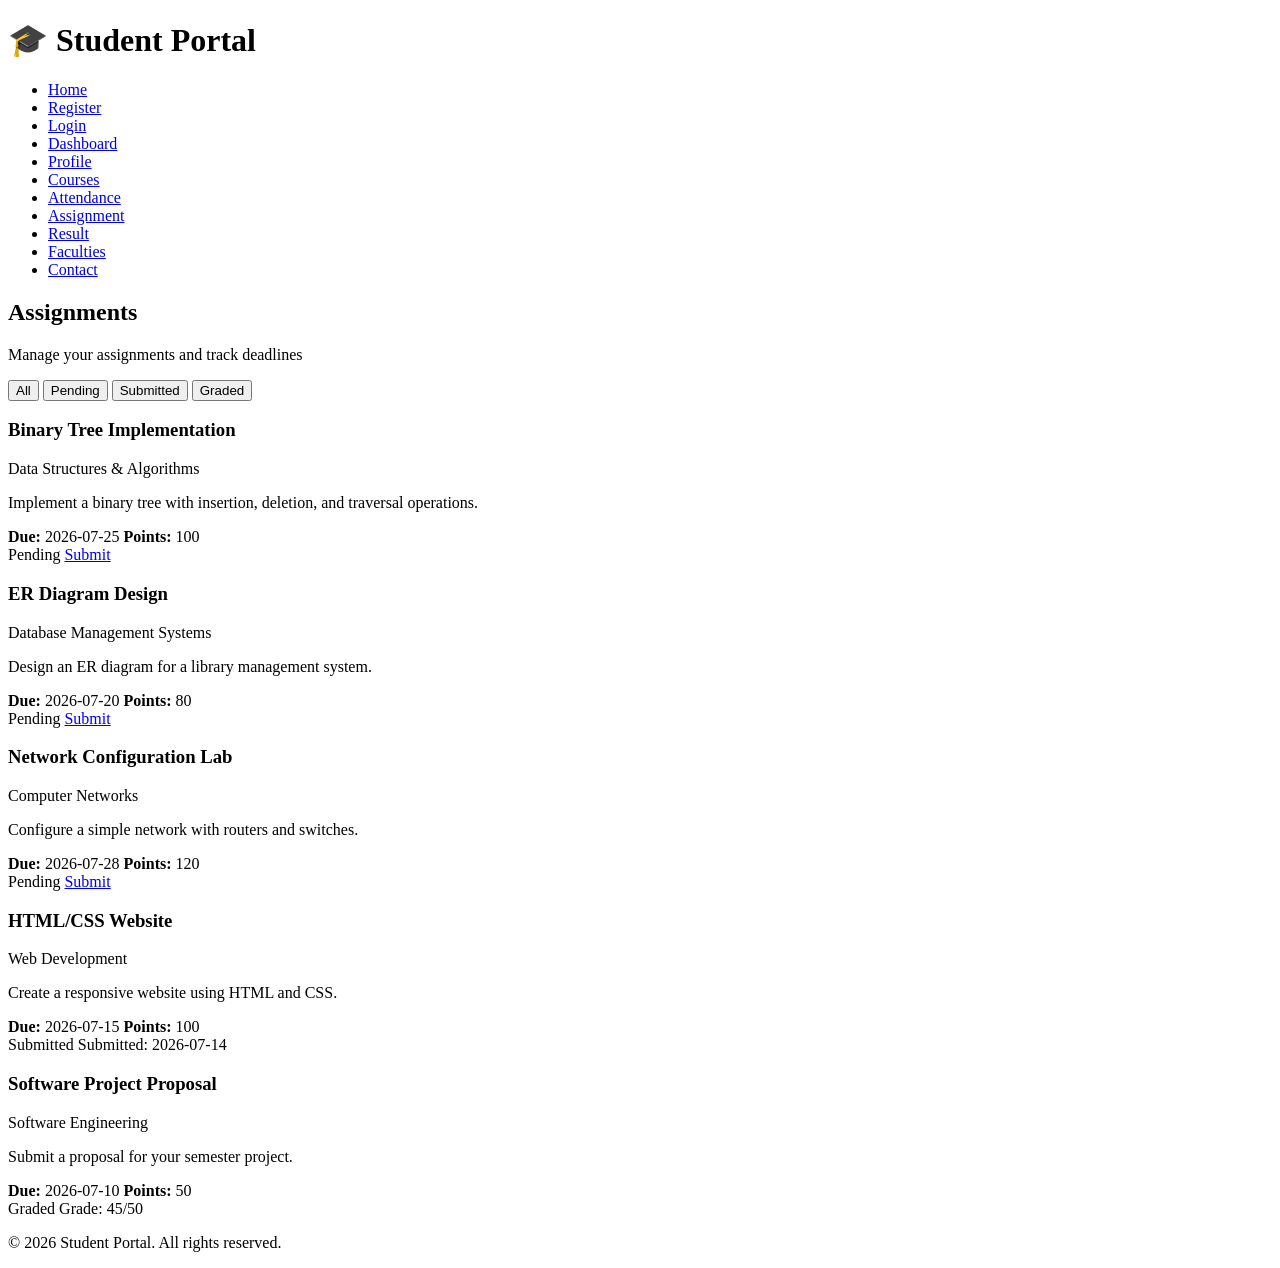
==== pages/assignment.html @ b6d4ee6d "First commit - wdf_project" ====
<!DOCTYPE html>
<html lang="en">
<head>
    <meta charset="UTF-8">
    <meta name="viewport" content="width=device-width, initial-scale=1.0">
    <title>Student Portal - Assignments</title>
    <link rel="stylesheet" href="D:\wdf_project\css\style.css">
</head>
<body>
    <header>
        <div class="logo">
            <h1>🎓 Student Portal</h1>
        </div>
        <nav>
            <ul>
                <li><a href="index.html">Home</a></li>
                <li><a href="register.html">Register</a></li>
                <li><a href="login.html">Login</a></li>
                <li><a href="dashboard.html">Dashboard</a></li>
                <li><a href="profile.html">Profile</a></li>
                <li><a href="courses.html">Courses</a></li>
                <li><a href="attendance.html">Attendance</a></li>
                <li><a href="assignment.html" class="active">Assignment</a></li>
                <li><a href="result.html">Result</a></li>
                <li><a href="faculties.html">Faculties</a></li>
                <li><a href="contact.html">Contact</a></li>
            </ul>
        </nav>
    </header>

    <main>
        <section class="page-section">
            <h2>Assignments</h2>
            <p>Manage your assignments and track deadlines</p>
            
            <div class="assignment-filters">
                <button class="filter-btn active">All</button>
                <button class="filter-btn">Pending</button>
                <button class="filter-btn">Submitted</button>
                <button class="filter-btn">Graded</button>
            </div>
            
            <div class="assignment-list">
                <div class="assignment-item pending">
                    <div class="assignment-info">
                        <h3>Binary Tree Implementation</h3>
                        <p class="assignment-course">Data Structures & Algorithms</p>
                        <p class="assignment-desc">Implement a binary tree with insertion, deletion, and traversal operations.</p>
                        <div class="assignment-meta">
                            <span><strong>Due:</strong> 2026-07-25</span>
                            <span><strong>Points:</strong> 100</span>
                        </div>
                    </div>
                    <div class="assignment-actions">
                        <span class="status">Pending</span>
                        <a href="#" class="btn btn-secondary">Submit</a>
                    </div>
                </div>
                
                <div class="assignment-item pending">
                    <div class="assignment-info">
                        <h3>ER Diagram Design</h3>
                        <p class="assignment-course">Database Management Systems</p>
                        <p class="assignment-desc">Design an ER diagram for a library management system.</p>
                        <div class="assignment-meta">
                            <span><strong>Due:</strong> 2026-07-20</span>
                            <span><strong>Points:</strong> 80</span>
                        </div>
                    </div>
                    <div class="assignment-actions">
                        <span class="status">Pending</span>
                        <a href="#" class="btn btn-secondary">Submit</a>
                    </div>
                </div>
                
                <div class="assignment-item pending">
                    <div class="assignment-info">
                        <h3>Network Configuration Lab</h3>
                        <p class="assignment-course">Computer Networks</p>
                        <p class="assignment-desc">Configure a simple network with routers and switches.</p>
                        <div class="assignment-meta">
                            <span><strong>Due:</strong> 2026-07-28</span>
                            <span><strong>Points:</strong> 120</span>
                        </div>
                    </div>
                    <div class="assignment-actions">
                        <span class="status">Pending</span>
                        <a href="#" class="btn btn-secondary">Submit</a>
                    </div>
                </div>
                
                <div class="assignment-item submitted">
                    <div class="assignment-info">
                        <h3>HTML/CSS Website</h3>
                        <p class="assignment-course">Web Development</p>
                        <p class="assignment-desc">Create a responsive website using HTML and CSS.</p>
                        <div class="assignment-meta">
                            <span><strong>Due:</strong> 2026-07-15</span>
                            <span><strong>Points:</strong> 100</span>
                        </div>
                    </div>
                    <div class="assignment-actions">
                        <span class="status">Submitted</span>
                        <span class="submitted-date">Submitted: 2026-07-14</span>
                    </div>
                </div>
                
                <div class="assignment-item graded">
                    <div class="assignment-info">
                        <h3>Software Project Proposal</h3>
                        <p class="assignment-course">Software Engineering</p>
                        <p class="assignment-desc">Submit a proposal for your semester project.</p>
                        <div class="assignment-meta">
                            <span><strong>Due:</strong> 2026-07-10</span>
                            <span><strong>Points:</strong> 50</span>
                        </div>
                    </div>
                    <div class="assignment-actions">
                        <span class="status">Graded</span>
                        <span class="grade">Grade: 45/50</span>
                    </div>
                </div>
            </div>
        </section>
    </main>

    <footer>
        <p>&copy; 2026 Student Portal. All rights reserved.</p>
    </footer>
</body>
</html>
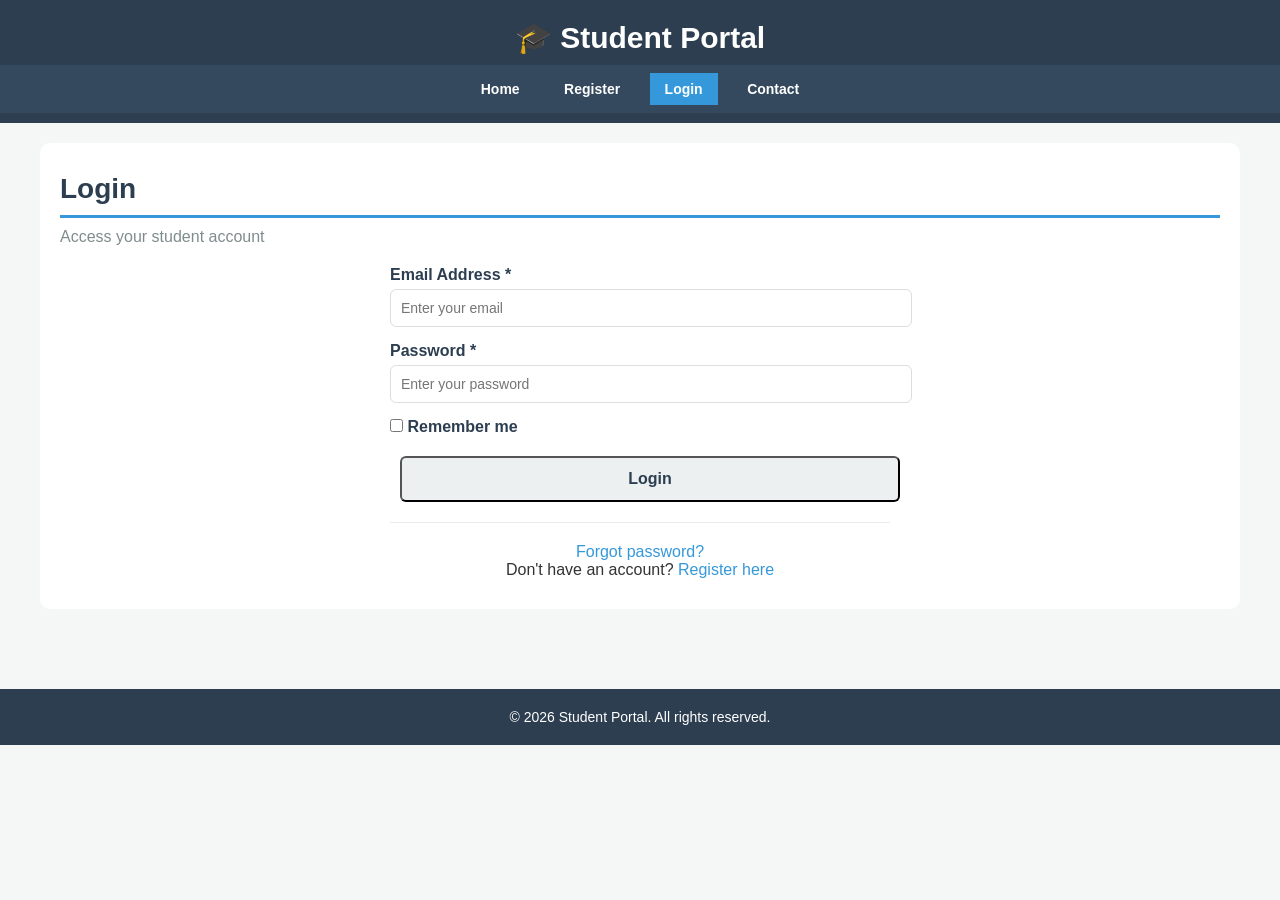
==== commit 29c7b2a8: "Added login/logout functionality and protected pages" ====
--- a/pages/assignment.html
+++ b/pages/assignment.html
@@ -1,11 +1,14 @@
 <!DOCTYPE html>
 <html lang="en">
+
 <head>
     <meta charset="UTF-8">
     <meta name="viewport" content="width=device-width, initial-scale=1.0">
     <title>Student Portal - Assignments</title>
-    <link rel="stylesheet" href="D:\wdf_project\css\style.css">
+    <link rel="stylesheet" href="../css/style.css">
+    <script src="../js/script.js"></script>
 </head>
+
 <body>
     <header>
         <div class="logo">
@@ -16,13 +19,17 @@
                 <li><a href="index.html">Home</a></li>
                 <li><a href="register.html">Register</a></li>
                 <li><a href="login.html">Login</a></li>
-                <li><a href="dashboard.html">Dashboard</a></li>
-                <li><a href="profile.html">Profile</a></li>
-                <li><a href="courses.html">Courses</a></li>
-                <li><a href="attendance.html">Attendance</a></li>
-                <li><a href="assignment.html" class="active">Assignment</a></li>
-                <li><a href="result.html">Result</a></li>
-                <li><a href="faculties.html">Faculties</a></li>
+                <li class="dropdown">
+                    <a href="dashboard.html">Dashboard <span class="dropdown-arrow">▼</span></a>
+                    <ul class="dropdown-content">
+                        <li><a href="profile.html">Profile</a></li>
+                        <li><a href="courses.html">Courses</a></li>
+                        <li><a href="attendance.html">Attendance</a></li>
+                        <li><a href="assignment.html" class="active">Assignment</a></li>
+                        <li><a href="result.html">Result</a></li>
+                        <li><a href="faculties.html">Faculties</a></li>
+                    </ul>
+                </li>
                 <li><a href="contact.html">Contact</a></li>
             </ul>
         </nav>
@@ -32,20 +39,21 @@
         <section class="page-section">
             <h2>Assignments</h2>
             <p>Manage your assignments and track deadlines</p>
-            
+
             <div class="assignment-filters">
                 <button class="filter-btn active">All</button>
                 <button class="filter-btn">Pending</button>
                 <button class="filter-btn">Submitted</button>
                 <button class="filter-btn">Graded</button>
             </div>
-            
+
             <div class="assignment-list">
                 <div class="assignment-item pending">
                     <div class="assignment-info">
                         <h3>Binary Tree Implementation</h3>
                         <p class="assignment-course">Data Structures & Algorithms</p>
-                        <p class="assignment-desc">Implement a binary tree with insertion, deletion, and traversal operations.</p>
+                        <p class="assignment-desc">Implement a binary tree with insertion, deletion, and traversal
+                            operations.</p>
                         <div class="assignment-meta">
                             <span><strong>Due:</strong> 2026-07-25</span>
                             <span><strong>Points:</strong> 100</span>
@@ -56,7 +64,7 @@
                         <a href="#" class="btn btn-secondary">Submit</a>
                     </div>
                 </div>
-                
+
                 <div class="assignment-item pending">
                     <div class="assignment-info">
                         <h3>ER Diagram Design</h3>
@@ -72,7 +80,7 @@
                         <a href="#" class="btn btn-secondary">Submit</a>
                     </div>
                 </div>
-                
+
                 <div class="assignment-item pending">
                     <div class="assignment-info">
                         <h3>Network Configuration Lab</h3>
@@ -88,7 +96,7 @@
                         <a href="#" class="btn btn-secondary">Submit</a>
                     </div>
                 </div>
-                
+
                 <div class="assignment-item submitted">
                     <div class="assignment-info">
                         <h3>HTML/CSS Website</h3>
@@ -104,7 +112,7 @@
                         <span class="submitted-date">Submitted: 2026-07-14</span>
                     </div>
                 </div>
-                
+
                 <div class="assignment-item graded">
                     <div class="assignment-info">
                         <h3>Software Project Proposal</h3>
@@ -128,4 +136,5 @@
         <p>&copy; 2026 Student Portal. All rights reserved.</p>
     </footer>
 </body>
+
 </html>
--- a/css/style.css
+++ b/css/style.css
@@ -0,0 +1,1015 @@
+/* ---------- RESET ---------- */
+body, h1, h2, h3, h4, p, ul, li, a, form, input, select, textarea, table, th, td {
+    margin: 0;
+    padding: 0;
+    font-family: Arial, sans-serif;
+}
+
+/* ---------- BODY ---------- */
+body {
+    background-color: #f4f7f6;
+    color: #333333;
+}
+
+/* ---------- HEADER ---------- */
+header {
+    background-color: #2c3e50;
+    color: white;
+    padding-top: 10px;
+    padding-bottom: 10px;
+}
+
+.logo {
+    text-align: center;
+    padding-top: 10px;
+    padding-bottom: 10px;
+}
+
+.logo h1 {
+    font-size: 30px;
+    font-weight: bold;
+}
+
+/* ---------- NAVIGATION ---------- */
+nav {
+    background-color: #34495e;
+    padding-top: 8px;
+    padding-bottom: 8px;
+}
+
+nav ul {
+    text-align: center;
+    list-style: none;
+}
+
+nav ul li {
+    display: inline-block;
+    margin-left: 5px;
+    margin-right: 5px;
+    position: relative;
+}
+
+nav ul li a {
+    color: white;
+    text-decoration: none;
+    padding-top: 8px;
+    padding-bottom: 8px;
+    padding-left: 15px;
+    padding-right: 15px;
+    font-size: 14px;
+    font-weight: bold;
+    background-color: #34495e;
+    display: block;
+}
+
+/* --- HOVER EFFECT --- */
+nav ul li a:hover {
+    background-color: #3498db;
+}
+
+/* --- ACTIVE LINK --- */
+nav ul li a.active {
+    background-color: #3498db;
+}
+
+/* ---------- DROPDOWN MENU ---------- */
+nav ul li.dropdown {
+    position: relative;
+}
+
+nav ul li.dropdown:hover .dropdown-content {
+    display: block;
+}
+
+nav ul li.dropdown .dropdown-content {
+    display: none;
+    position: absolute;
+    background-color: #34495e;
+    min-width: 160px;
+    top: 100%;
+    left: 0;
+    text-align: left;
+    border-radius: 0 0 8px 8px;
+    box-shadow: 0 4px 8px rgba(0, 0, 0, 0.2);
+    z-index: 1000;
+}
+
+nav ul li.dropdown .dropdown-content li {
+    display: block;
+    margin: 0;
+}
+
+nav ul li.dropdown .dropdown-content li a {
+    padding-top: 10px;
+    padding-bottom: 10px;
+    padding-left: 20px;
+    padding-right: 20px;
+    background-color: #34495e;
+    border-bottom: 1px solid #2c3e50;
+}
+
+nav ul li.dropdown .dropdown-content li a:hover {
+    background-color: #3498db;
+}
+
+nav ul li.dropdown .dropdown-content li a.active {
+    background-color: #3498db;
+}
+
+.dropdown-arrow {
+    font-size: 10px;
+    margin-left: 5px;
+}
+
+/* ---------- MAIN CONTENT ---------- */
+main {
+    padding-left: 20px;
+    padding-right: 20px;
+    padding-top: 20px;
+    padding-bottom: 20px;
+    max-width: 1200px;
+    margin-left: auto;
+    margin-right: auto;
+}
+
+/* ---------- PAGE SECTION (all pages) ---------- */
+.page-section {
+    background-color: white;
+    padding-top: 30px;
+    padding-bottom: 30px;
+    padding-left: 20px;
+    padding-right: 20px;
+    border-radius: 10px;
+    margin-bottom: 30px;
+}
+
+.page-section h2 {
+    color: #2c3e50;
+    margin-bottom: 10px;
+    font-size: 28px;
+    border-bottom: 3px solid #3498db;
+    padding-bottom: 10px;
+}
+
+.page-section > p {
+    color: #7f8c8d;
+    margin-bottom: 20px;
+    font-size: 16px;
+}
+
+/* ---------- HERO SECTION (homepage only) ---------- */
+.hero {
+    background-color: #2c3e50;
+    background-image: linear-gradient(to bottom, #2c3e50, #3498db);
+    color: white;
+    padding-top: 60px;
+    padding-bottom: 60px;
+    padding-left: 30px;
+    padding-right: 30px;
+    text-align: center;
+    border-radius: 10px;
+    margin-bottom: 30px;
+}
+
+.hero h2 {
+    font-size: 40px;
+    margin-bottom: 15px;
+}
+
+.hero p {
+    font-size: 18px;
+    margin-bottom: 30px;
+}
+
+.hero-buttons {
+    text-align: center;
+}
+
+/* ---------- BUTTONS ---------- */
+.btn {
+    display: inline-block;
+    padding-top: 12px;
+    padding-bottom: 12px;
+    padding-left: 30px;
+    padding-right: 30px;
+    border-radius: 6px;
+    text-decoration: none;
+    font-weight: bold;
+    font-size: 16px;
+    margin-left: 10px;
+    margin-right: 10px;
+}
+
+.btn-primary {
+    background-color: #ecf0f1;
+    color: #2c3e50;
+}
+
+.btn-secondary {
+    background-color: rgba(255, 255, 255, 0.2);
+    color: white;
+    border: 2px solid white;
+}
+
+/* ---------- FEATURES SECTION (homepage) ---------- */
+.features {
+    padding-top: 20px;
+    padding-bottom: 20px;
+}
+
+.features h2 {
+    text-align: center;
+    margin-bottom: 30px;
+    color: #2c3e50;
+    font-size: 32px;
+}
+
+.features-grid {
+    text-align: center;
+}
+
+.feature-card {
+    background-color: white;
+    padding-top: 30px;
+    padding-bottom: 30px;
+    padding-left: 20px;
+    padding-right: 20px;
+    border-radius: 10px;
+    display: inline-block;
+    width: 200px;
+    margin-left: 15px;
+    margin-right: 15px;
+    margin-bottom: 20px;
+    text-align: center;
+    border: 1px solid #dddddd;
+}
+
+.feature-card h3 {
+    color: #2c3e50;
+    margin-bottom: 10px;
+    font-size: 20px;
+}
+
+.feature-card p {
+    color: #7f8c8d;
+    margin-bottom: 15px;
+    font-size: 14px;
+}
+
+.btn-link {
+    color: #3498db;
+    text-decoration: none;
+    font-weight: bold;
+}
+
+/* ---------- FACULTIES SECTION ---------- */
+.faculties-grid {
+    text-align: center;
+}
+
+.faculty-card {
+    background-color: white;
+    padding-top: 25px;
+    padding-bottom: 25px;
+    padding-left: 20px;
+    padding-right: 20px;
+    border-radius: 10px;
+    display: inline-block;
+    width: 220px;
+    margin-left: 12px;
+    margin-right: 12px;
+    margin-bottom: 20px;
+    text-align: center;
+    border: 1px solid #e9ecef;
+    vertical-align: top;
+}
+
+.faculty-avatar {
+    font-size: 40px;
+    margin-bottom: 10px;
+}
+
+.faculty-card h3 {
+    color: #2c3e50;
+    font-size: 18px;
+    margin-bottom: 5px;
+}
+
+.faculty-subject {
+    color: #3498db;
+    font-weight: bold;
+    font-size: 14px;
+    margin-bottom: 8px;
+}
+
+.faculty-details {
+    color: #7f8c8d;
+    font-size: 13px;
+    margin-bottom: 10px;
+    padding-left: 5px;
+    padding-right: 5px;
+}
+
+.faculty-email {
+    color: #555555;
+    font-size: 13px;
+}
+
+/* ---------- FORMS (Register, Login, Contact) ---------- */
+.form-container {
+    max-width: 500px;
+    margin-left: auto;
+    margin-right: auto;
+}
+
+.form-group {
+    margin-bottom: 15px;
+}
+
+.form-group label {
+    display: block;
+    margin-bottom: 5px;
+    font-weight: bold;
+    color: #2c3e50;
+}
+
+.form-group input,
+.form-group select,
+.form-group textarea {
+    width: 100%;
+    padding-top: 10px;
+    padding-bottom: 10px;
+    padding-left: 10px;
+    padding-right: 10px;
+    border: 1px solid #dddddd;
+    border-radius: 6px;
+    font-size: 14px;
+}
+
+.checkbox-group {
+    text-align: left;
+}
+
+.checkbox-group input {
+    width: auto;
+    display: inline-block;
+}
+
+.checkbox-group label {
+    display: inline-block;
+}
+
+.form-footer {
+    margin-top: 20px;
+    text-align: center;
+    padding-top: 20px;
+    border-top: 1px solid #e9ecef;
+}
+
+.form-footer a {
+    color: #3498db;
+    text-decoration: none;
+}
+
+.btn-block {
+    width: 100%;
+    display: block;
+}
+
+/* ---------- DASHBOARD CARDS ---------- */
+.dashboard-grid {
+    text-align: center;
+}
+
+.card {
+    background-color: #f8f9fa;
+    padding-top: 20px;
+    padding-bottom: 20px;
+    padding-left: 15px;
+    padding-right: 15px;
+    border-radius: 8px;
+    display: inline-block;
+    width: 220px;
+    margin-left: 10px;
+    margin-right: 10px;
+    margin-bottom: 20px;
+    text-align: center;
+    border: 1px solid #e9ecef;
+}
+
+.card h3 {
+    color: #2c3e50;
+    margin-bottom: 5px;
+}
+
+.card-number {
+    font-size: 36px;
+    font-weight: bold;
+    color: #3498db;
+    margin-top: 10px;
+    margin-bottom: 10px;
+}
+
+.deadline-list,
+.announcement-list {
+    text-align: left;
+    list-style: none;
+    padding-left: 10px;
+    padding-right: 10px;
+}
+
+.deadline-list li,
+.announcement-list li {
+    padding-top: 8px;
+    padding-bottom: 8px;
+    border-bottom: 1px solid #e9ecef;
+    font-size: 14px;
+}
+
+.deadline-list li:last-child,
+.announcement-list li:last-child {
+    border-bottom: none;
+}
+
+.quick-actions {
+    margin-top: 30px;
+    padding-top: 20px;
+    padding-bottom: 20px;
+    padding-left: 20px;
+    padding-right: 20px;
+    background-color: #f8f9fa;
+    border-radius: 8px;
+    text-align: center;
+}
+
+.quick-actions h3 {
+    margin-bottom: 15px;
+    color: #2c3e50;
+}
+
+.action-buttons {
+    text-align: center;
+}
+
+/* ---------- PROFILE ---------- */
+.profile-container {
+    max-width: 800px;
+    margin-left: auto;
+    margin-right: auto;
+}
+
+.profile-header {
+    background-color: #f8f9fa;
+    padding-top: 30px;
+    padding-bottom: 30px;
+    padding-left: 20px;
+    padding-right: 20px;
+    border-radius: 10px;
+    text-align: center;
+    margin-bottom: 30px;
+}
+
+.profile-avatar-large {
+    font-size: 60px;
+    background-color: #3498db;
+    color: white;
+    width: 100px;
+    height: 100px;
+    border-radius: 50%;
+    display: inline-block;
+    line-height: 100px;
+    text-align: center;
+    margin-bottom: 15px;
+}
+
+.profile-header-info h3 {
+    font-size: 24px;
+    color: #2c3e50;
+    margin-bottom: 5px;
+}
+
+.profile-header-info p {
+    color: #7f8c8d;
+    margin-top: 5px;
+    margin-bottom: 5px;
+}
+
+.profile-details-grid {
+    text-align: center;
+}
+
+.profile-detail-item {
+    background-color: #f8f9fa;
+    padding-top: 20px;
+    padding-bottom: 20px;
+    padding-left: 20px;
+    padding-right: 20px;
+    border-radius: 8px;
+    display: inline-block;
+    width: 300px;
+    margin-left: 10px;
+    margin-right: 10px;
+    margin-bottom: 20px;
+    text-align: left;
+    vertical-align: top;
+}
+
+.profile-detail-item h4 {
+    color: #2c3e50;
+    margin-bottom: 15px;
+    border-bottom: 2px solid #3498db;
+    padding-bottom: 8px;
+}
+
+.detail-row {
+    padding-top: 8px;
+    padding-bottom: 8px;
+    border-bottom: 1px solid #e9ecef;
+}
+
+.detail-row:last-child {
+    border-bottom: none;
+}
+
+.detail-row .label {
+    color: #7f8c8d;
+    font-weight: bold;
+}
+
+.detail-row .value {
+    color: #2c3e50;
+}
+
+/* ---------- COURSES ---------- */
+.courses-grid {
+    text-align: center;
+}
+
+.course-card {
+    background-color: #f8f9fa;
+    padding-top: 20px;
+    padding-bottom: 20px;
+    padding-left: 20px;
+    padding-right: 20px;
+    border-radius: 8px;
+    display: inline-block;
+    width: 280px;
+    margin-left: 10px;
+    margin-right: 10px;
+    margin-bottom: 20px;
+    text-align: left;
+    border: 1px solid #e9ecef;
+    vertical-align: top;
+}
+
+.course-header {
+    margin-bottom: 15px;
+}
+
+.course-header h3 {
+    color: #2c3e50;
+    font-size: 18px;
+}
+
+.course-code {
+    background-color: #3498db;
+    color: white;
+    padding-top: 3px;
+    padding-bottom: 3px;
+    padding-left: 10px;
+    padding-right: 10px;
+    border-radius: 4px;
+    font-size: 12px;
+    font-weight: bold;
+    display: inline-block;
+    margin-top: 5px;
+}
+
+.course-details p {
+    margin-top: 5px;
+    margin-bottom: 5px;
+    color: #555555;
+    font-size: 14px;
+}
+
+.course-actions {
+    margin-top: 15px;
+    padding-top: 15px;
+    border-top: 1px solid #e9ecef;
+}
+
+/* ---------- ATTENDANCE ---------- */
+.attendance-summary {
+    text-align: center;
+}
+
+.summary-card {
+    background-color: #f8f9fa;
+    padding-top: 20px;
+    padding-bottom: 20px;
+    padding-left: 15px;
+    padding-right: 15px;
+    border-radius: 8px;
+    display: inline-block;
+    width: 180px;
+    margin-left: 10px;
+    margin-right: 10px;
+    margin-bottom: 20px;
+    text-align: center;
+}
+
+.summary-card.highlight {
+    background-color: #3498db;
+    color: white;
+}
+
+.summary-card.highlight h4 {
+    color: white;
+}
+
+.summary-card.highlight .summary-number {
+    color: white;
+}
+
+.summary-card h4 {
+    color: #2c3e50;
+    margin-bottom: 5px;
+}
+
+.summary-number {
+    font-size: 36px;
+    font-weight: bold;
+    color: #3498db;
+    margin-top: 10px;
+    margin-bottom: 10px;
+}
+
+.attendance-chart {
+    margin-top: 30px;
+    padding-top: 20px;
+    padding-bottom: 20px;
+    padding-left: 20px;
+    padding-right: 20px;
+    background-color: #f8f9fa;
+    border-radius: 8px;
+    text-align: center;
+}
+
+.attendance-chart h3 {
+    margin-bottom: 20px;
+    color: #2c3e50;
+}
+
+.chart-bars {
+    text-align: center;
+}
+
+.bar {
+    display: inline-block;
+    width: 30px;
+    background-color: #3498db;
+    border-radius: 4px 4px 0 0;
+    margin-left: 15px;
+    margin-right: 15px;
+    text-align: center;
+    padding-top: 10px;
+    vertical-align: bottom;
+}
+
+.bar span:first-child {
+    color: white;
+    font-weight: bold;
+    font-size: 12px;
+    display: block;
+}
+
+.bar-label {
+    display: block;
+    color: #7f8c8d;
+    font-size: 12px;
+    margin-top: 5px;
+}
+
+/* ---------- ASSIGNMENTS ---------- */
+.assignment-filters {
+    text-align: center;
+    margin-bottom: 20px;
+}
+
+.filter-btn {
+    padding-top: 8px;
+    padding-bottom: 8px;
+    padding-left: 20px;
+    padding-right: 20px;
+    border: 2px solid #e9ecef;
+    border-radius: 20px;
+    background-color: white;
+    font-size: 14px;
+    margin-left: 5px;
+    margin-right: 5px;
+    cursor: pointer;
+}
+
+.filter-btn.active {
+    background-color: #3498db;
+    color: white;
+    border-color: #3498db;
+}
+
+.assignment-list {
+    text-align: center;
+}
+
+.assignment-item {
+    background-color: #f8f9fa;
+    padding-top: 20px;
+    padding-bottom: 20px;
+    padding-left: 20px;
+    padding-right: 20px;
+    border-radius: 8px;
+    display: inline-block;
+    width: 500px;
+    margin-left: 10px;
+    margin-right: 10px;
+    margin-bottom: 20px;
+    text-align: left;
+    border-left: 4px solid #e74c3c;
+    vertical-align: top;
+}
+
+.assignment-item.submitted {
+    border-left-color: #3498db;
+}
+
+.assignment-item.graded {
+    border-left-color: #27ae60;
+}
+
+.assignment-info h3 {
+    color: #2c3e50;
+    margin-bottom: 5px;
+}
+
+.assignment-course {
+    color: #3498db;
+    font-weight: bold;
+    font-size: 14px;
+    margin-bottom: 5px;
+}
+
+.assignment-desc {
+    color: #7f8c8d;
+    margin-bottom: 10px;
+    font-size: 14px;
+}
+
+.assignment-meta {
+    font-size: 14px;
+    color: #555555;
+}
+
+.assignment-meta span {
+    margin-right: 15px;
+}
+
+.assignment-actions {
+    margin-top: 15px;
+    padding-top: 15px;
+    border-top: 1px solid #e9ecef;
+    text-align: right;
+}
+
+.status {
+    display: inline-block;
+    padding-top: 3px;
+    padding-bottom: 3px;
+    padding-left: 12px;
+    padding-right: 12px;
+    border-radius: 20px;
+    font-size: 12px;
+    font-weight: bold;
+}
+
+.pending .status {
+    background-color: #fdebd0;
+    color: #e67e22;
+}
+
+.submitted .status {
+    background-color: #d6eaf8;
+    color: #2980b9;
+}
+
+.graded .status {
+    background-color: #f4ecf7;
+    color: #8e44ad;
+}
+
+.submitted-date {
+    font-size: 14px;
+    color: #7f8c8d;
+}
+
+.grade {
+    font-weight: bold;
+    color: #27ae60;
+    font-size: 16px;
+}
+
+/* ---------- RESULTS ---------- */
+.result-summary {
+    text-align: center;
+}
+
+.transcript-actions {
+    text-align: center;
+    margin-top: 30px;
+}
+
+/* ---------- CONTACT ---------- */
+.contact-container {
+    text-align: center;
+}
+
+.contact-info-card {
+    background-color: #f8f9fa;
+    padding-top: 30px;
+    padding-bottom: 30px;
+    padding-left: 20px;
+    padding-right: 20px;
+    border-radius: 8px;
+    display: inline-block;
+    width: 350px;
+    margin-left: 10px;
+    margin-right: 10px;
+    margin-bottom: 20px;
+    text-align: left;
+    vertical-align: top;
+}
+
+.contact-info-card h3 {
+    color: #2c3e50;
+    margin-bottom: 20px;
+    border-bottom: 2px solid #3498db;
+    padding-bottom: 10px;
+}
+
+.contact-item {
+    margin-bottom: 20px;
+}
+
+.contact-icon {
+    font-size: 20px;
+    background-color: #3498db;
+    color: white;
+    width: 40px;
+    height: 40px;
+    border-radius: 50%;
+    display: inline-block;
+    text-align: center;
+    line-height: 40px;
+    margin-right: 10px;
+}
+
+.contact-item h4 {
+    color: #2c3e50;
+    margin-bottom: 3px;
+    display: inline-block;
+    vertical-align: top;
+}
+
+.contact-item p {
+    color: #7f8c8d;
+    margin-top: 3px;
+    margin-bottom: 3px;
+    display: inline-block;
+    vertical-align: top;
+}
+
+.social-links {
+    margin-top: 20px;
+    padding-top: 20px;
+    border-top: 1px solid #e9ecef;
+}
+
+.social-links h4 {
+    color: #2c3e50;
+    margin-bottom: 10px;
+}
+
+.social-icons {
+    text-align: center;
+}
+
+.social-icon {
+    text-decoration: none;
+    font-size: 24px;
+    margin-left: 10px;
+    margin-right: 10px;
+}
+
+.contact-form-card {
+    background-color: #f8f9fa;
+    padding-top: 30px;
+    padding-bottom: 30px;
+    padding-left: 20px;
+    padding-right: 20px;
+    border-radius: 8px;
+    display: inline-block;
+    width: 350px;
+    margin-left: 10px;
+    margin-right: 10px;
+    margin-bottom: 20px;
+    text-align: left;
+    vertical-align: top;
+}
+
+.contact-form-card h3 {
+    color: #2c3e50;
+    margin-bottom: 20px;
+    border-bottom: 2px solid #3498db;
+    padding-bottom: 10px;
+}
+
+/* ---------- TABLES (Attendance, Results) ---------- */
+.table-container {
+    overflow-x: auto;
+    margin-top: 20px;
+}
+
+table {
+    width: 100%;
+    border-collapse: collapse;
+}
+
+table thead {
+    background-color: #2c3e50;
+    color: white;
+}
+
+table th,
+table td {
+    padding-top: 12px;
+    padding-bottom: 12px;
+    padding-left: 15px;
+    padding-right: 15px;
+    text-align: left;
+    border-bottom: 1px solid #e9ecef;
+}
+
+table tbody tr:hover {
+    background-color: #f8f9fa;
+}
+
+table tfoot {
+    background-color: #f8f9fa;
+    font-weight: bold;
+}
+
+table tfoot td {
+    padding-top: 12px;
+    padding-bottom: 12px;
+    padding-left: 15px;
+    padding-right: 15px;
+}
+
+/* ---------- STATUS BADGES (for tables) ---------- */
+.status.excellent {
+    background-color: #d5f5e3;
+    color: #27ae60;
+    padding-top: 3px;
+    padding-bottom: 3px;
+    padding-left: 10px;
+    padding-right: 10px;
+    border-radius: 20px;
+    font-size: 12px;
+    font-weight: bold;
+    display: inline-block;
+}
+
+.status.good {
+    background-color: #d6eaf8;
+    color: #2980b9;
+    padding-top: 3px;
+    padding-bottom: 3px;
+    padding-left: 10px;
+    padding-right: 10px;
+    border-radius: 20px;
+    font-size: 12px;
+    font-weight: bold;
+    display: inline-block;
+}
+
+/* ---------- FOOTER ---------- */
+footer {
+    background-color: #2c3e50;
+    color: white;
+    text-align: center;
+    padding-top: 20px;
+    padding-bottom: 20px;
+    margin-top: 30px;
+}
+
+footer p {
+    font-size: 14px;
+}
